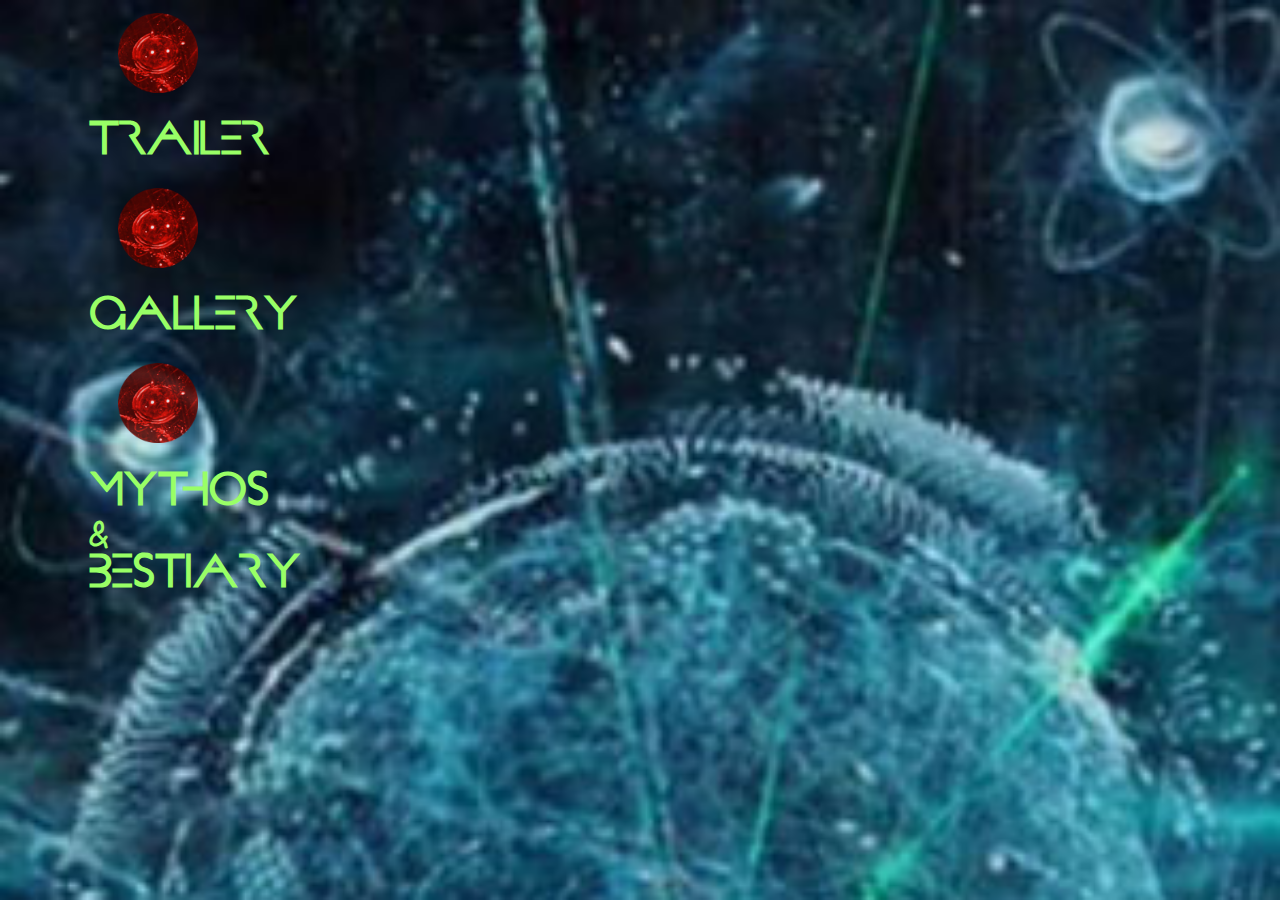
==== Git/prometheusmockup-master/index.html @ fb7c21a8 "2nd push" ====
<!DOCTYPE html>
<html>
<head>
	<meta charset="utf-8">		
	<title>PROMETHEUS</title>
	<meta name="robots" content="index, follow, noodp, noydir">
	<meta name="description" content="A Website for the movie Prometheus">
	<meta name="viewport" content="width=device-width, initial-scale=1">
	<!--[if lt IE 9]>
    	<script src="//html5shiv.googlecode.com/svn/trunk/html5.js"></script>
	<![endif]-->
	<link rel="stylesheet" href="assets/css/styles.css">	
	<link href='https://fonts.googleapis.com/css?family=Audiowide' rel='stylesheet' type='text/css'>
</head>
<body id="home">
<header class="homeheader"> <!-- Header -->
	<nav> <!-- Navigation -->
		<ul> <!-- Unordered List-->
			<li><a href="trailerpage.html"><img src="assets/images/button.png" width="80" height="80"><h1>TRAILER</h1></a></li>
			<li><a href="gallerypage.html"><img src="assets/images/button.png" width="80" height="80"><h1>GALLERY</h1></a></li>
			<li><a href="mythospage.html"><img src="assets/images/button.png" width="80" height="80"><h1>MYTHOS & BESTIARY</h1></a></li>	
		</ul> <!-- /Unordered List --> 
	</nav> <!-- /Navigation -->
</header> <!-- /Header -->

</body>
</html>
---- Git/prometheusmockup-master/assets/css/styles.css ----
@font-face {
    font-family: 'Prometheus';
    src: url(../fonts/prometheus.ttf);
    font-weight:400;
  }
#home {
  	background-image: url(../images/iphone/prometheusbasepic_actual300x560.jpg);
  	font-family: 'Prometheus', Audiowide;
  	font-size: 16.5px;
  	font-weight: bolder;
    height: 513px;
  	width: 305px;
  	background-repeat: no-repeat;
  	-webkit-background-size: cover;
  	 -moz-background-size: cover;
  	 -ms-background-size: cover;
  	 -o-background-size: cover;
  	 background-size: cover; 
}
.homeheader {
  	margin: 0 10px 0;
  	padding: 0 10px 0;
  	height: 550px;
}

h1 {
  color: #99ff66;
}

a {
  text-decoration: none;
}
/*Navigation---------------------------------------------------------------*/
nav {
  	margin: 0 10px 0;
  	padding: 0 10px 0;
  	height: 544px;
}
nav ul {
  	list-style: none;
    margin: 0 10px 0;
  	padding: 0 10px 0;
  	height: 538px;
}
nav ul li {
	  margin: -15px 0px 0px -9px;
    padding: 20px 30px 0;
}
nav ul li a img{
  	text-decoration: none;
  	color: #99ff66;
    padding:0 0 0 29px;
    opacity: .875;
}
nav ul li a img:hover {
  	color: #33CCFF;
  	opacity: 0.5;
  	transition: all 2s ease-in-out;
}


/*Dialog X out------------------------*/
body {
  	background-color: #1a1a1a;
  	color: #ffffff;
  	font-size: 16.5px;
    font-weight: bolder;
  	height: 554px;
  	width: 304px;
}
[class*='close-'] {
  position: absolute;
 }
.close:after {
    content: '✖';
    color: #FFFF00;
    margin-left: 98%;
    transition: all 2s ease-in-out;
}
.dialog {
    height: 568px;
    position: absolute;
    width: 320px; 
}
.dialog,
header {
    width: 279px; 
    margin: 0 auto;
}
header:after {
    content: '';
    display: block;
    clear: both;
}
/*Trailerpage------------------------*/
#trailerbody {
  	background-image: url(../images/iphone/schematic493x300.jpg);
  	color: #99ff66;
  	font-family: 'Prometheus', Audiowide;
    font-size: 16.5px;
    font-weight: bolder;
    height: 554px;
  	width: 304px;
}
.trailerheader {
 	  width: 268px;
	  margin: 0 7px 0px;
	  padding: 0 9px 0px;
    text-align: center;
 }
.trailervideo-container {
	  height: 357px;
  	width: 269px;
}
iframe {
	  padding-right: 2px;
}
/*Gallerypage--------------------------*/
#gallerybody {
  	background-image: url(../images/iphone/schematic493x300.jpg);
  	color: #99ff66;
  	font-family: 'Prometheus', Audiowide;
    font-size: 16.5px;
    font-weight: bolder;
    height: 554px;
  	width: 304px;
}
.galleryheader {
 	  height: 529px;
	  width: 268px;
	  margin: 0 7px 0px;
	  padding: 0 9px 0px;
    text-align: center;
 }
.gallerycontainer {
    padding:0 0 0 0;
    margin:0 0 0 0;
 }
.slideimg {
    margin: 13px 6px 0px 6px;
    padding:0 0 0 0;
 }
/* Slideshow
------------------------------------------*/
.rslides-container {
    border-radius:8px;
    position: relative;
    margin: -25em 0 1em 0.6em;
    border: solid 1px #eee;
    padding: 0.375em;
    width: 266px
}
.rslides {
    position: relative;
    list-style: none;
    overflow: hidden;
    margin: 0;
    padding: 0;
}
.rslides li:first-child {
    -webkit-backface-visibility: hidden;
    position: absolute;
    display: none;
    left: 0;
    top: 0;
    width: 100%;
    }
.rslides img {
    float: left;
    width:100%;
    }
/* Slideshow navigator arrows. */
a.rslides_nav {
    padding: 0.25em;
    line-height: 1;
}
a.rslides_nav.prev {
    float: left;
    color: #FFFF00;
}
a.rslides_nav.next {
    float: right;
    color: #FFFF00;
}
a.rslides_nav:hover {
    text-decoration: none;
    color: #FFFF00;
}
/* Slideshow position indicator tabs. */
.rslides_tabs {
    margin: 0;
    padding: 0;
    text-align: center;
    line-height: 1;
}
.rslides_tabs li {
    margin: 0.375em 0.25em 0;
    display: inline-block;
}
.rslides_tabs a {
    text-indent: -9999px;
    font-size:12px;
    border-radius:50%;
    display: block;
    border: 1px solid;
    border-color: #33CCFF;
    background: #99ff66;
    width: 1em;  // 12px
    height: 1em; // 12px
}
.rslides_tabs a:hover {
    border-color: #000;
}
/* Highlight the position indicator tab of currently active slide. */
.rslides_here a {
    background: #33CCFF;
}
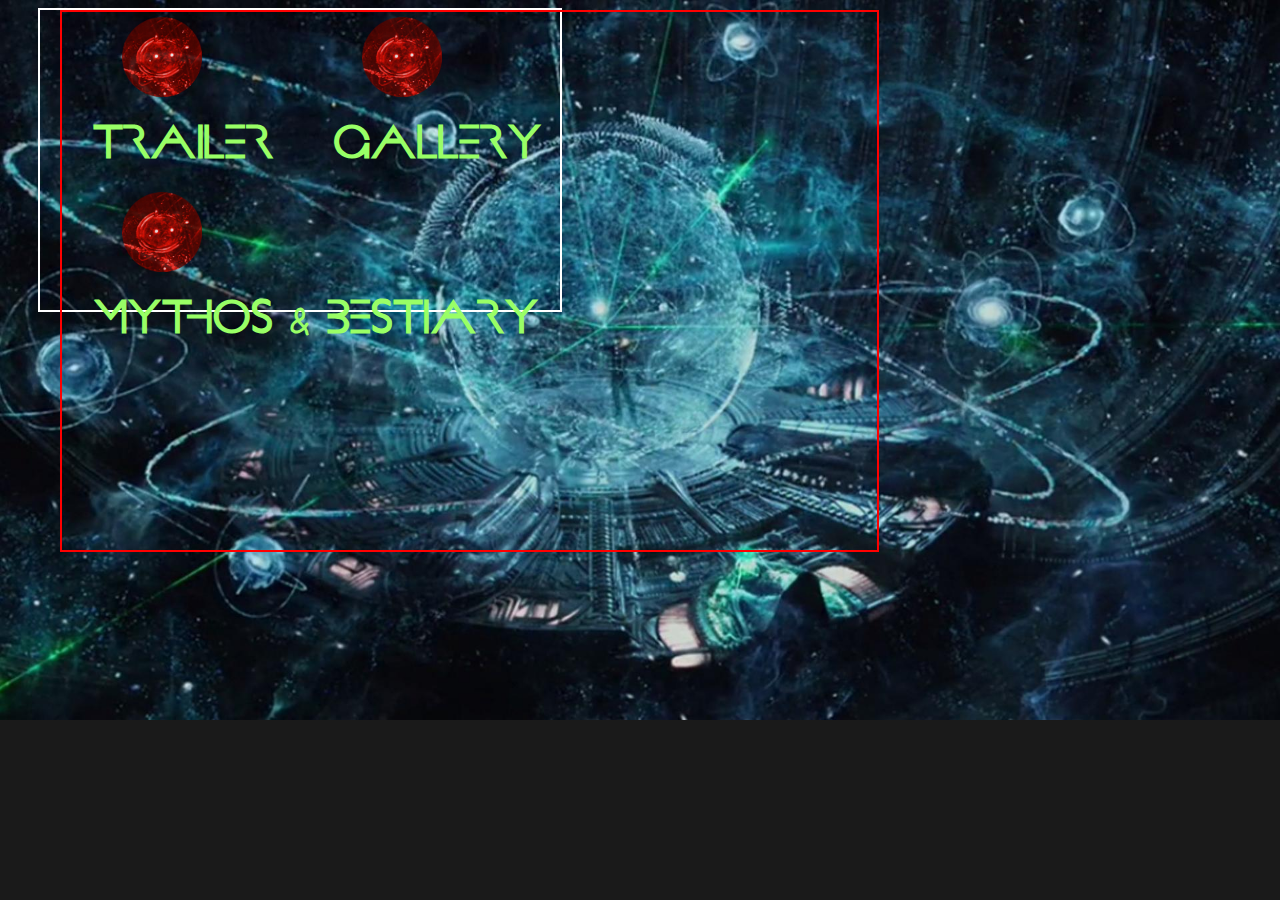
==== commit 800ba40b: "final submission" ====
--- a/Git/prometheusmockup-master/index.html
+++ b/Git/prometheusmockup-master/index.html
@@ -8,9 +8,9 @@
 	<meta name="viewport" content="width=device-width, initial-scale=1">
 	<!--[if lt IE 9]>
     	<script src="//html5shiv.googlecode.com/svn/trunk/html5.js"></script>
-	<![endif]-->
-	<link rel="stylesheet" href="assets/css/styles.css">	
+	<![endif]-->	
 	<link href='https://fonts.googleapis.com/css?family=Audiowide' rel='stylesheet' type='text/css'>
+	<link rel="stylesheet" href="assets/css/styles.css">
 </head>
 <body id="home">
 <header class="homeheader"> <!-- Header -->
--- a/Git/prometheusmockup-master/assets/css/styles.css
+++ b/Git/prometheusmockup-master/assets/css/styles.css
@@ -22,11 +22,9 @@
   	padding: 0 10px 0;
   	height: 550px;
 }
-
 h1 {
   color: #99ff66;
 }
-
 a {
   text-decoration: none;
 }
@@ -57,8 +55,6 @@
   	opacity: 0.5;
   	transition: all 2s ease-in-out;
 }
-
-
 /*Dialog X out------------------------*/
 body {
   	background-color: #1a1a1a;
@@ -101,6 +97,12 @@
     font-weight: bolder;
     height: 554px;
   	width: 304px;
+    background-repeat: no-repeat;
+    -webkit-background-size: cover;
+     -moz-background-size: cover;
+     -ms-background-size: cover;
+     -o-background-size: cover;
+     background-size: cover;
 }
 .trailerheader {
  	  width: 268px;
@@ -124,6 +126,12 @@
     font-weight: bolder;
     height: 554px;
   	width: 304px;
+    background-repeat: no-repeat;
+    -webkit-background-size: cover;
+     -moz-background-size: cover;
+     -ms-background-size: cover;
+     -o-background-size: cover;
+     background-size: cover;
 }
 .galleryheader {
  	  height: 529px;
@@ -216,4 +224,66 @@
     background: #33CCFF;
 }
 
-
+/*Media Queries----------------------------------------------------*/
+
+@media (min-width: 550px) and (orientation: landscape){
+      #home {
+        background-image: url(../images/original/prometheusbasepic_actual1920x1080.jpg);
+        width: 575px; 
+        height: 320px;   
+      }
+      header {
+        display: inline-block;
+      }
+      nav {
+        border:2px solid white;
+        width: 500px;
+        height: 300px;
+     }
+      ul{
+        border:2px solid red;
+        width: 795px;
+        height: 1030px;
+        padding-top: 8em;
+        padding-left: 5em;
+      }
+      li{
+        display: inline-block;
+      }
+      .homeheader {
+        height: 780px;
+        width: 575px;
+        display: inline-block;
+      }
+}
+ /*
+     
+
+
+      #trailerbody
+      #gallerybody {
+          background-image: url(../images/desktop/schematic1500.jpg);
+
+
+
+}
+*/
+
+
+
+
+
+
+
+
+
+
+
+
+
+
+
+
+
+
+
